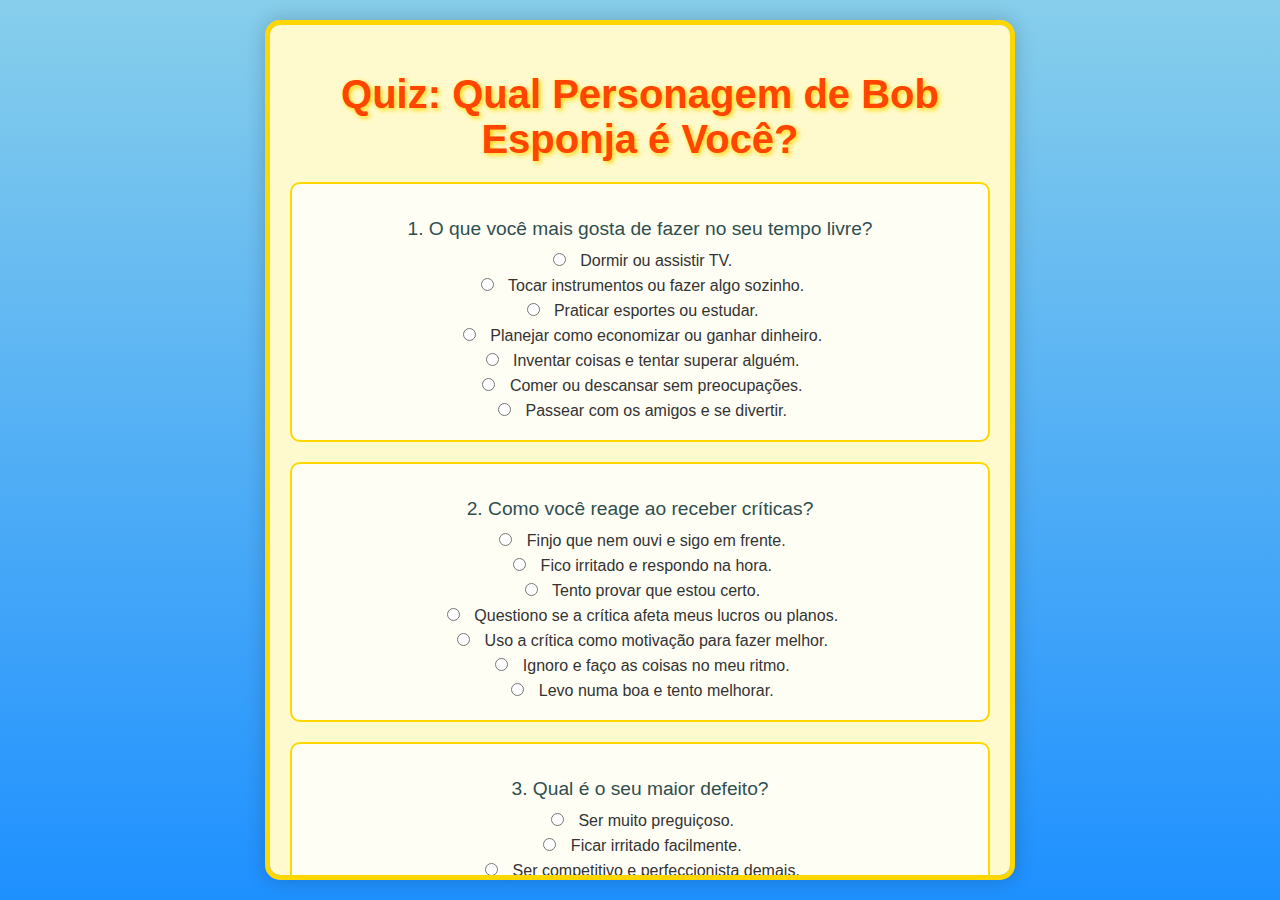
==== index.html @ 6e17fb23 "commit-3" ====
<!DOCTYPE html>
<html lang="pt-br">
<head>
    <meta charset="UTF-8">
    <meta name="viewport" content="width=device-width, initial-scale=1.0">
    <title>Quiz: Qual Personagem de Bob Esponja é Você?</title>
    <link rel="stylesheet" href="style.css">
</head>
<body>
    <div id="quiz-container">
        <h1>Quiz: Qual Personagem de Bob Esponja é Você?</h1>
        <form id="quiz-form">
            <div class="question">
                <p>1. O que você mais gosta de fazer no seu tempo livre?</p>
                <label><input type="radio" name="q1" value="a"> Dormir ou assistir TV.</label>
                <label><input type="radio" name="q1" value="b"> Tocar instrumentos ou fazer algo sozinho.</label>
                <label><input type="radio" name="q1" value="c"> Praticar esportes ou estudar.</label>
                <label><input type="radio" name="q1" value="d"> Planejar como economizar ou ganhar dinheiro.</label>
                <label><input type="radio" name="q1" value="e"> Inventar coisas e tentar superar alguém.</label>
                <label><input type="radio" name="q1" value="f"> Comer ou descansar sem preocupações.</label>
                <label><input type="radio" name="q1" value="g"> Passear com os amigos e se divertir.</label>
            </div>
            <div class="question">
                <p>2. Como você reage ao receber críticas?</p>
                <label><input type="radio" name="q2" value="a"> Finjo que nem ouvi e sigo em frente.</label>
                <label><input type="radio" name="q2" value="b"> Fico irritado e respondo na hora.</label>
                <label><input type="radio" name="q2" value="c"> Tento provar que estou certo.</label>
                <label><input type="radio" name="q2" value="d"> Questiono se a crítica afeta meus lucros ou planos.</label>
                <label><input type="radio" name="q2" value="e"> Uso a crítica como motivação para fazer melhor.</label>
                <label><input type="radio" name="q2" value="f"> Ignoro e faço as coisas no meu ritmo.</label>
                <label><input type="radio" name="q2" value="g"> Levo numa boa e tento melhorar.</label>
            </div>
            <div class="question">
                <p>3. Qual é o seu maior defeito?</p>
                <label><input type="radio" name="q3" value="a"> Ser muito preguiçoso.</label>
                <label><input type="radio" name="q3" value="b"> Ficar irritado facilmente.</label>
                <label><input type="radio" name="q3" value="c"> Ser competitivo e perfeccionista demais.</label>
                <label><input type="radio" name="q3" value="d"> Pensar muito em dinheiro e pouco nos outros.</label>
                <label><input type="radio" name="q3" value="e"> Ter dificuldade de aceitar que não sou o melhor.</label>
                <label><input type="radio" name="q3" value="f"> Ser acomodado e preguiçoso.</label>
                <label><input type="radio" name="q3" value="g"> Confiar demais nas pessoas.</label>
            </div>
            <div class="question">
                <p>4. Como seria um dia perfeito para você?</p>
                <label><input type="radio" name="q4" value="a"> Dormir até tarde e relaxar.</label>
                <label><input type="radio" name="q4" value="b"> Ficar longe de pessoas irritantes e ouvir música.</label>
                <label><input type="radio" name="q4" value="c"> Fazer algo desafiador ou empolgante.</label>
                <label><input type="radio" name="q4" value="d"> Ter lucros inesperados ou negociar algo vantajoso.</label>
                <label><input type="radio" name="q4" value="e"> Finalmente alcançar um grande objetivo.</label>
                <label><input type="radio" name="q4" value="f"> Comer bem e depois descansar.</label>
                <label><input type="radio" name="q4" value="g"> Passar o dia com amigos, ajudando e se divertindo.</label>
            </div>
            <div class="question">
                <p>5. Se você tivesse um superpoder, qual seria?</p>
                <label><input type="radio" name="q5" value="a"> Invisibilidade, para evitar responsabilidades.</label>
                <label><input type="radio" name="q5" value="b"> Teletransporte, para fugir de pessoas chatas.</label>
                <label><input type="radio" name="q5" value="c"> Superforça, para provar meu valor.</label>
                <label><input type="radio" name="q5" value="d"> Um poder que me ajudasse a ganhar mais dinheiro.</label>
                <label><input type="radio" name="q5" value="e"> Um poder que me tornasse invencível.</label>
                <label><input type="radio" name="q5" value="f"> Um poder para nunca ficar com fome.</label>
                <label><input type="radio" name="q5" value="g"> O poder de fazer todos felizes.</label>
            </div>
            <div class="question">
                <p>6. O que você mais odeia em outras pessoas?</p>
                <label><input type="radio" name="q6" value="a"> Quando esperam muito de mim.</label>
                <label><input type="radio" name="q6" value="b"> Gente barulhenta e sem educação.</label>
                <label><input type="radio" name="q6" value="c"> Pessoas que não reconhecem meu talento.</label>
                <label><input type="radio" name="q6" value="d"> Pessoas que pedem coisas de graça.</label>
                <label><input type="radio" name="q6" value="e"> Pessoas que têm o que eu quero.</label>
                <label><input type="radio" name="q6" value="f"> Pessoas que me fazem levantar da minha zona de conforto.</label>
                <label><input type="radio" name="q6" value="g"> Pessoas que não sabem ser gentis.</label>
            </div>
            <div class="question">
                <p>7. Qual seria seu pedido dos sonhos?</p>
                <label><input type="radio" name="q7" value="a"> Uma vida tranquila e sem pressões.</label>
                <label><input type="radio" name="q7" value="b"> Uma casa isolada longe de vizinhos irritantes.</label>
                <label><input type="radio" name="q7" value="c"> Reconhecimento e respeito pelo que faço.</label>
                <label><input type="radio" name="q7" value="d"> Uma fortuna para viver sem preocupações.</label>
                <label><input type="radio" name="q7" value="e"> Conseguir realizar meus planos e ser respeitado.</label>
                <label><input type="radio" name="q7" value="f"> Uma geladeira infinita cheia de comida.</label>
                <label><input type="radio" name="q7" value="g"> Que o mundo fosse um lugar mais feliz e amigável.</label>
            </div>
            <div class="question">
                <p>8. Como você se descreveria em uma palavra?</p>
                <label><input type="radio" name="q8" value="a"> Relaxado.</label>
                <label><input type="radio" name="q8" value="b"> Ranzinza.</label>
                <label><input type="radio" name="q8" value="c"> Determinado.</label>
                <label><input type="radio" name="q8" value="d"> Ambicioso.</label>
                <label><input type="radio" name="q8" value="e"> Persistente.</label>
                <label><input type="radio" name="q8" value="f"> Tranquilo.</label>
                <label><input type="radio" name="q8" value="g"> Otimista.</label>
            </div>
            <div class="question">
                <p>9. Em uma competição, como você age?</p>
                <label><input type="radio" name="q9" value="a"> Participo, mas sem me esforçar muito.</label>
                <label><input type="radio" name="q9" value="b"> Evito participar, porque acho que ninguém merece ganhar.</label>
                <label><input type="radio" name="q9" value="c"> Dou o meu máximo para vencer.</label>
                <label><input type="radio" name="q9" value="d"> Participo se houver uma recompensa boa.</label>
                <label><input type="radio" name="q9" value="e"> Faço de tudo para ganhar, mesmo que precise trapacear.</label>
                <label><input type="radio" name="q9" value="f"> Apenas aproveito a experiência, sem pressão.</label>
                <label><input type="radio" name="q9" value="g"> Torço para todos se divertirem.</label>
            </div>
            <div class="question">
                <p>10. O que você faria se encontrasse um tesouro?</p>
                <label><input type="radio" name="q10" value="a"> Guardaria para quando precisasse.</label>
                <label><input type="radio" name="q10" value="b"> Dividiria com muito esforço, mas só com quem gosto.</label>
                <label><input type="radio" name="q10" value="c"> Usaria para realizar meus projetos mais ambiciosos.</label>
                <label><input type="radio" name="q10" value="d"> Contaria as moedas todos os dias e guardaria a sete chaves.</label>
                <label><input type="radio" name="q10" value="e"> Usaria para criar algo que me beneficiasse ainda mais.</label>
                <label><input type="radio" name="q10" value="f"> Compraria comida e algo confortável.</label>
                <label><input type="radio" name="q10" value="g"> Dividiria com todos os amigos.</label>
            </div>
            <button type="button" id="submit-btn">Enviar Respostas</button>
        </form>
    </div>
    <script src="script.js"></script>
</body>
</html>
---- style.css ----
body {
    font-family: 'Comic Sans MS', cursive, sans-serif;
    background: linear-gradient(to bottom, #87CEEB, #1E90FF);
    color: #333;
    margin: 0;
    padding: 0;
    display: flex;
    justify-content: center;
    align-items: center;
    height: 100vh;
    text-align: center;
    overflow: hidden;
}


#quiz-container {
    background: #FFFACD;
    border: 5px solid #FFD700;
    border-radius: 15px;
    box-shadow: 0px 0px 20px rgba(0, 0, 0, 0.2);
    width: 80%;
    max-width: 700px;
    max-height: 90%;
    padding: 20px;
    text-align: center;
    overflow-y: auto; /*scroll vertical */
}


h1 {
    font-size: 2.5em;
    color: #FF4500;
    text-shadow: 2px 2px 5px #FFD700;
    margin-bottom: 20px;
}


.question {
    margin-bottom: 20px;
    background: rgba(255, 255, 255, 0.8);
    padding: 15px;
    border-radius: 10px;
    border: 2px solid #FFD700;
}

.question p {
    font-size: 1.2em;
    color: #2F4F4F;
    margin-bottom: 10px;
}

label {
    display: block;
    margin: 5px 0;
    font-size: 1em;
    color: #333;
}

input[type="radio"] {
    margin-right: 10px;
}

#submit-btn {
    background: #FF4500;
    color: #FFF;
    font-size: 1.2em;
    padding: 10px 20px;
    border: none;
    border-radius: 10px;
    cursor: pointer;
    box-shadow: 0px 5px 10px rgba(0, 0, 0, 0.2);
    transition: transform 0.3s, background 0.3s;
}

#submit-btn:hover {
    background: #FF6347;
    transform: scale(1.1);
}

body::before {
    content: "";
    position: absolute;
    top: 0;
    left: 0;
    width: 100%;
    height: 100%;
    background: url('https://i.imgur.com/3BgGeO2.png') repeat;
    opacity: 0.1;
    z-index: -1;
}

@media (max-width: 768px) {
    h1 {
        font-size: 2em;
    }
    .question p {
        font-size: 1em;
    }
    label {
        font-size: 0.9em;
    }
    #submit-btn {
        font-size: 1em;
        padding: 8px 15px;
    }
}

@media (max-width: 480px) {
    #quiz-container {
        width: 90%;
        padding: 15px;
    }
    h1 {
        font-size: 1.8em;
    }
    .question p {
        font-size: 0.9em;
    }
    label {
        font-size: 0.8em;
    }
    #submit-btn {
        font-size: 0.9em;
        padding: 8px 10px;
    }
}
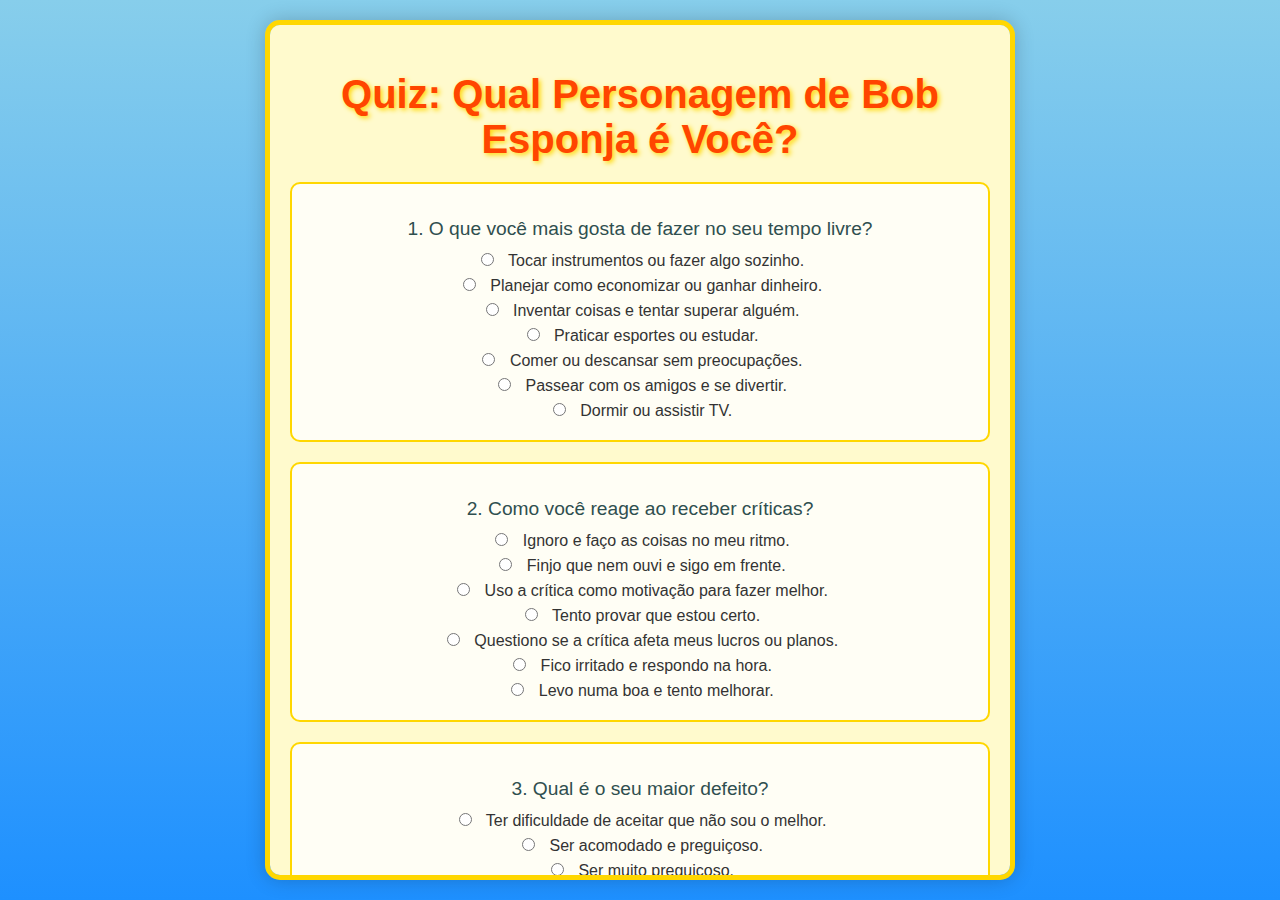
==== commit dcf3d666: "commit: 5" ====
--- a/index.html
+++ b/index.html
@@ -13,107 +13,115 @@
         <form id="quiz-form">
             <div class="question">
                 <p>1. O que você mais gosta de fazer no seu tempo livre?</p>
-                <label><input type="radio" name="q1" value="a"> Dormir ou assistir TV.</label>
                 <label><input type="radio" name="q1" value="b"> Tocar instrumentos ou fazer algo sozinho.</label>
-                <label><input type="radio" name="q1" value="c"> Praticar esportes ou estudar.</label>
                 <label><input type="radio" name="q1" value="d"> Planejar como economizar ou ganhar dinheiro.</label>
                 <label><input type="radio" name="q1" value="e"> Inventar coisas e tentar superar alguém.</label>
+                <label><input type="radio" name="q1" value="c"> Praticar esportes ou estudar.</label>
                 <label><input type="radio" name="q1" value="f"> Comer ou descansar sem preocupações.</label>
                 <label><input type="radio" name="q1" value="g"> Passear com os amigos e se divertir.</label>
+                <label><input type="radio" name="q1" value="a"> Dormir ou assistir TV.</label>
+                
             </div>
             <div class="question">
                 <p>2. Como você reage ao receber críticas?</p>
+                <label><input type="radio" name="q2" value="f"> Ignoro e faço as coisas no meu ritmo.</label>
                 <label><input type="radio" name="q2" value="a"> Finjo que nem ouvi e sigo em frente.</label>
-                <label><input type="radio" name="q2" value="b"> Fico irritado e respondo na hora.</label>
+                <label><input type="radio" name="q2" value="e"> Uso a crítica como motivação para fazer melhor.</label>
                 <label><input type="radio" name="q2" value="c"> Tento provar que estou certo.</label>
                 <label><input type="radio" name="q2" value="d"> Questiono se a crítica afeta meus lucros ou planos.</label>
-                <label><input type="radio" name="q2" value="e"> Uso a crítica como motivação para fazer melhor.</label>
-                <label><input type="radio" name="q2" value="f"> Ignoro e faço as coisas no meu ritmo.</label>
+                <label><input type="radio" name="q2" value="b"> Fico irritado e respondo na hora.</label>
                 <label><input type="radio" name="q2" value="g"> Levo numa boa e tento melhorar.</label>
             </div>
             <div class="question">
                 <p>3. Qual é o seu maior defeito?</p>
+                
+                <label><input type="radio" name="q3" value="e"> Ter dificuldade de aceitar que não sou o melhor.</label>
+                <label><input type="radio" name="q3" value="f"> Ser acomodado e preguiçoso.</label>
                 <label><input type="radio" name="q3" value="a"> Ser muito preguiçoso.</label>
+                <label><input type="radio" name="q3" value="d"> Pensar muito em dinheiro e pouco nos outros.</label>
                 <label><input type="radio" name="q3" value="b"> Ficar irritado facilmente.</label>
                 <label><input type="radio" name="q3" value="c"> Ser competitivo e perfeccionista demais.</label>
-                <label><input type="radio" name="q3" value="d"> Pensar muito em dinheiro e pouco nos outros.</label>
-                <label><input type="radio" name="q3" value="e"> Ter dificuldade de aceitar que não sou o melhor.</label>
-                <label><input type="radio" name="q3" value="f"> Ser acomodado e preguiçoso.</label>
                 <label><input type="radio" name="q3" value="g"> Confiar demais nas pessoas.</label>
             </div>
             <div class="question">
                 <p>4. Como seria um dia perfeito para você?</p>
+                <label><input type="radio" name="q4" value="c"> Fazer algo desafiador ou empolgante.</label>
+                <label><input type="radio" name="q4" value="f"> Comer bem e depois descansar.</label>
+                <label><input type="radio" name="q4" value="g"> Passar o dia com amigos, ajudando e se divertindo.</label>
+                <label><input type="radio" name="q4" value="d"> Ter lucros inesperados ou negociar algo vantajoso.</label>
                 <label><input type="radio" name="q4" value="a"> Dormir até tarde e relaxar.</label>
                 <label><input type="radio" name="q4" value="b"> Ficar longe de pessoas irritantes e ouvir música.</label>
-                <label><input type="radio" name="q4" value="c"> Fazer algo desafiador ou empolgante.</label>
-                <label><input type="radio" name="q4" value="d"> Ter lucros inesperados ou negociar algo vantajoso.</label>
                 <label><input type="radio" name="q4" value="e"> Finalmente alcançar um grande objetivo.</label>
-                <label><input type="radio" name="q4" value="f"> Comer bem e depois descansar.</label>
-                <label><input type="radio" name="q4" value="g"> Passar o dia com amigos, ajudando e se divertindo.</label>
             </div>
             <div class="question">
                 <p>5. Se você tivesse um superpoder, qual seria?</p>
+                <label><input type="radio" name="q5" value="c"> Superforça, para provar meu valor.</label>
                 <label><input type="radio" name="q5" value="a"> Invisibilidade, para evitar responsabilidades.</label>
-                <label><input type="radio" name="q5" value="b"> Teletransporte, para fugir de pessoas chatas.</label>
-                <label><input type="radio" name="q5" value="c"> Superforça, para provar meu valor.</label>
                 <label><input type="radio" name="q5" value="d"> Um poder que me ajudasse a ganhar mais dinheiro.</label>
                 <label><input type="radio" name="q5" value="e"> Um poder que me tornasse invencível.</label>
                 <label><input type="radio" name="q5" value="f"> Um poder para nunca ficar com fome.</label>
+                <label><input type="radio" name="q5" value="b"> Teletransporte, para fugir de pessoas chatas.</label>
                 <label><input type="radio" name="q5" value="g"> O poder de fazer todos felizes.</label>
             </div>
             <div class="question">
                 <p>6. O que você mais odeia em outras pessoas?</p>
+                <label><input type="radio" name="q6" value="g"> Pessoas que não sabem ser gentis.</label>
+                <label><input type="radio" name="q6" value="c"> Pessoas que não reconhecem meu talento.</label>
                 <label><input type="radio" name="q6" value="a"> Quando esperam muito de mim.</label>
                 <label><input type="radio" name="q6" value="b"> Gente barulhenta e sem educação.</label>
-                <label><input type="radio" name="q6" value="c"> Pessoas que não reconhecem meu talento.</label>
                 <label><input type="radio" name="q6" value="d"> Pessoas que pedem coisas de graça.</label>
+                <label><input type="radio" name="q6" value="f"> Pessoas que me fazem levantar da minha zona de conforto.</label>
                 <label><input type="radio" name="q6" value="e"> Pessoas que têm o que eu quero.</label>
-                <label><input type="radio" name="q6" value="f"> Pessoas que me fazem levantar da minha zona de conforto.</label>
-                <label><input type="radio" name="q6" value="g"> Pessoas que não sabem ser gentis.</label>
             </div>
             <div class="question">
                 <p>7. Qual seria seu pedido dos sonhos?</p>
+                
+                <label><input type="radio" name="q7" value="b"> Uma casa isolada longe de vizinhos irritantes.</label>
                 <label><input type="radio" name="q7" value="a"> Uma vida tranquila e sem pressões.</label>
-                <label><input type="radio" name="q7" value="b"> Uma casa isolada longe de vizinhos irritantes.</label>
+                <label><input type="radio" name="q7" value="e"> Conseguir realizar meus planos e ser respeitado.</label>
                 <label><input type="radio" name="q7" value="c"> Reconhecimento e respeito pelo que faço.</label>
-                <label><input type="radio" name="q7" value="d"> Uma fortuna para viver sem preocupações.</label>
-                <label><input type="radio" name="q7" value="e"> Conseguir realizar meus planos e ser respeitado.</label>
                 <label><input type="radio" name="q7" value="f"> Uma geladeira infinita cheia de comida.</label>
                 <label><input type="radio" name="q7" value="g"> Que o mundo fosse um lugar mais feliz e amigável.</label>
+                <label><input type="radio" name="q7" value="d"> Uma fortuna para viver sem preocupações.</label>
             </div>
             <div class="question">
                 <p>8. Como você se descreveria em uma palavra?</p>
+                
+                
+                <label><input type="radio" name="q8" value="c"> Determinado.</label>
                 <label><input type="radio" name="q8" value="a"> Relaxado.</label>
-                <label><input type="radio" name="q8" value="b"> Ranzinza.</label>
-                <label><input type="radio" name="q8" value="c"> Determinado.</label>
+                <label><input type="radio" name="q8" value="f"> Tranquilo.</label>
                 <label><input type="radio" name="q8" value="d"> Ambicioso.</label>
                 <label><input type="radio" name="q8" value="e"> Persistente.</label>
-                <label><input type="radio" name="q8" value="f"> Tranquilo.</label>
+                <label><input type="radio" name="q8" value="b"> Ranzinza.</label>
                 <label><input type="radio" name="q8" value="g"> Otimista.</label>
             </div>
             <div class="question">
                 <p>9. Em uma competição, como você age?</p>
-                <label><input type="radio" name="q9" value="a"> Participo, mas sem me esforçar muito.</label>
+                
                 <label><input type="radio" name="q9" value="b"> Evito participar, porque acho que ninguém merece ganhar.</label>
-                <label><input type="radio" name="q9" value="c"> Dou o meu máximo para vencer.</label>
-                <label><input type="radio" name="q9" value="d"> Participo se houver uma recompensa boa.</label>
                 <label><input type="radio" name="q9" value="e"> Faço de tudo para ganhar, mesmo que precise trapacear.</label>
                 <label><input type="radio" name="q9" value="f"> Apenas aproveito a experiência, sem pressão.</label>
+                <label><input type="radio" name="q9" value="c"> Dou o meu máximo para vencer.</label>
                 <label><input type="radio" name="q9" value="g"> Torço para todos se divertirem.</label>
+                <label><input type="radio" name="q9" value="a"> Participo, mas sem me esforçar muito.</label>
+                <label><input type="radio" name="q9" value="d"> Participo se houver uma recompensa boa.</label>
             </div>
             <div class="question">
                 <p>10. O que você faria se encontrasse um tesouro?</p>
-                <label><input type="radio" name="q10" value="a"> Guardaria para quando precisasse.</label>
                 <label><input type="radio" name="q10" value="b"> Dividiria com muito esforço, mas só com quem gosto.</label>
                 <label><input type="radio" name="q10" value="c"> Usaria para realizar meus projetos mais ambiciosos.</label>
+                <label><input type="radio" name="q10" value="a"> Guardaria para quando precisasse.</label>
+                <label><input type="radio" name="q10" value="e"> Usaria para criar algo que me beneficiasse ainda mais.</label>
                 <label><input type="radio" name="q10" value="d"> Contaria as moedas todos os dias e guardaria a sete chaves.</label>
-                <label><input type="radio" name="q10" value="e"> Usaria para criar algo que me beneficiasse ainda mais.</label>
+                <label><input type="radio" name="q10" value="g"> Dividiria com todos os amigos.</label>
                 <label><input type="radio" name="q10" value="f"> Compraria comida e algo confortável.</label>
-                <label><input type="radio" name="q10" value="g"> Dividiria com todos os amigos.</label>
             </div>
             <button type="button" id="submit-btn">Enviar Respostas</button>
         </form>
     </div>
+    <div id="result"></div>
+
     <script src="script.js"></script>
 </body>
 </html>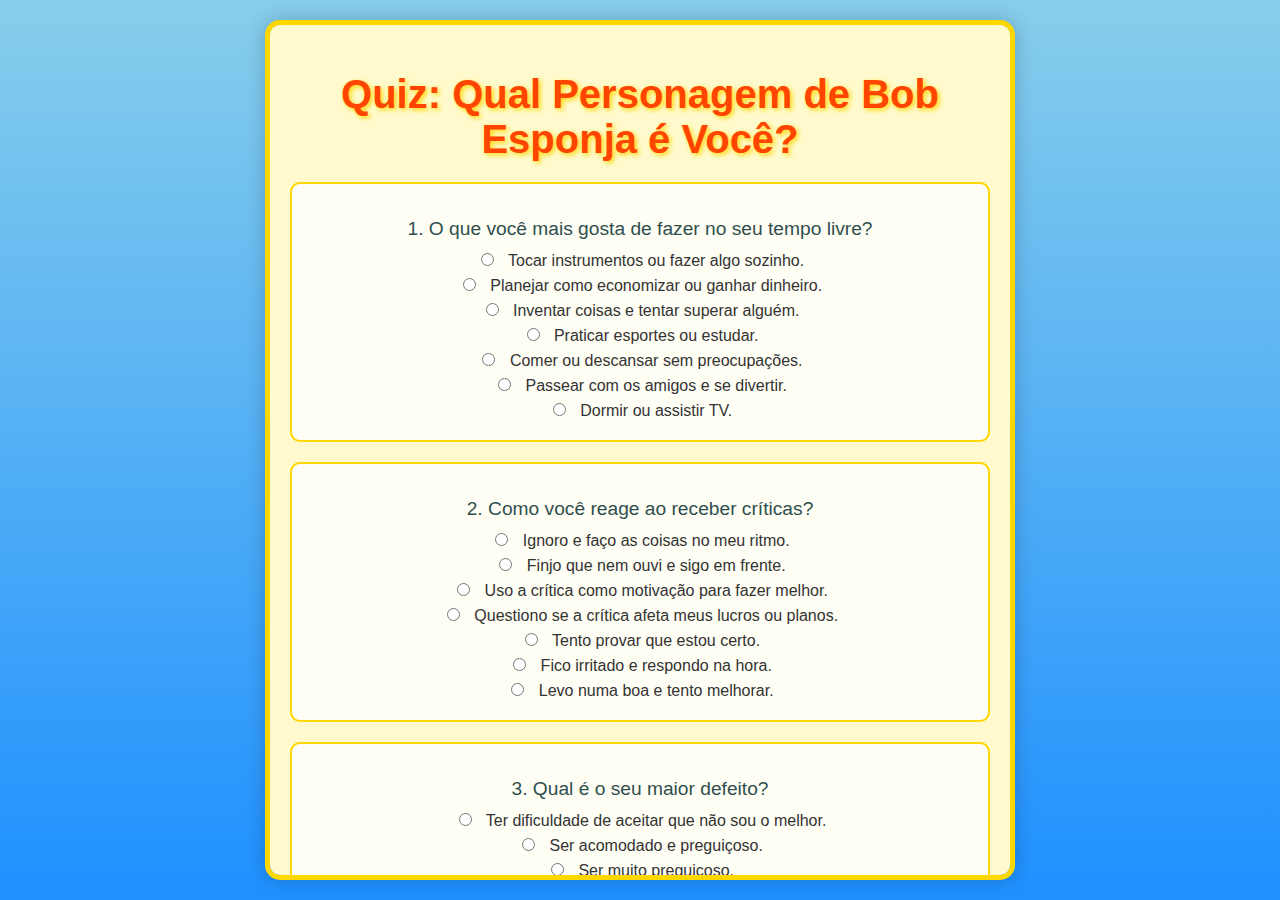
==== commit edbd7055: "commit: 6" ====
--- a/index.html
+++ b/index.html
@@ -27,8 +27,8 @@
                 <label><input type="radio" name="q2" value="f"> Ignoro e faço as coisas no meu ritmo.</label>
                 <label><input type="radio" name="q2" value="a"> Finjo que nem ouvi e sigo em frente.</label>
                 <label><input type="radio" name="q2" value="e"> Uso a crítica como motivação para fazer melhor.</label>
+                <label><input type="radio" name="q2" value="d"> Questiono se a crítica afeta meus lucros ou planos.</label>
                 <label><input type="radio" name="q2" value="c"> Tento provar que estou certo.</label>
-                <label><input type="radio" name="q2" value="d"> Questiono se a crítica afeta meus lucros ou planos.</label>
                 <label><input type="radio" name="q2" value="b"> Fico irritado e respondo na hora.</label>
                 <label><input type="radio" name="q2" value="g"> Levo numa boa e tento melhorar.</label>
             </div>
--- a/style.css
+++ b/style.css
@@ -3,8 +3,8 @@
     font-family: 'Comic Sans MS', cursive, sans-serif;
     background: linear-gradient(to bottom, #87CEEB, #1E90FF);
     color: #333;
+    padding: 0;
     margin: 0;
-    padding: 0;
     display: flex;
     justify-content: center;
     align-items: center;
